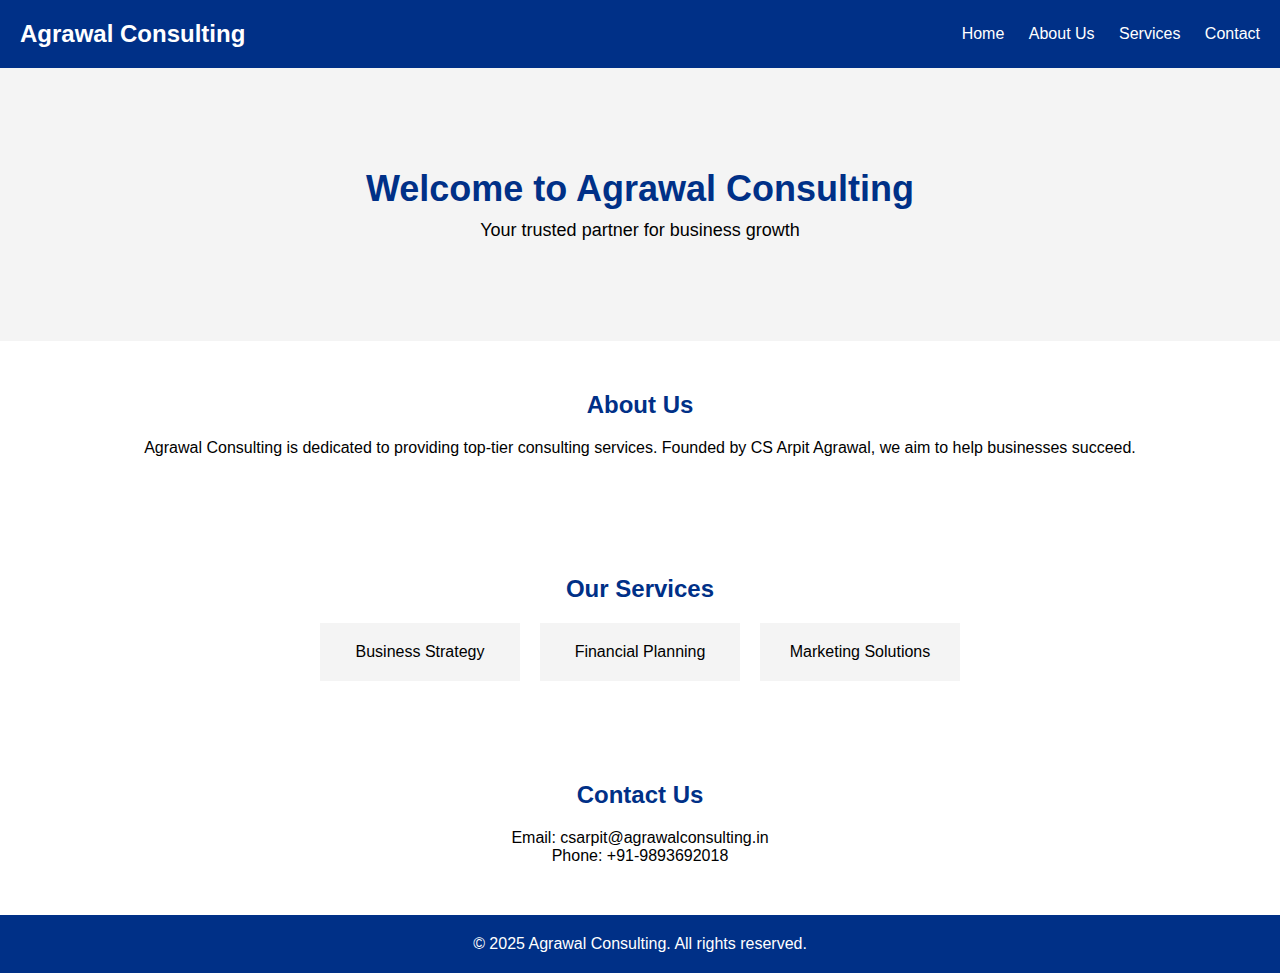
==== index.html @ 5fbaaf4f "Update index.html" ====
<!DOCTYPE html>
<html lang="en">
<head>
    <meta charset="UTF-8">
    <meta name="viewport" content="width=device-width, initial-scale=1.0">
    <title>Agrawal Consulting</title>
    <link rel="stylesheet" href="style.css">
</head>
<body>
    <!-- Header -->
    <header>
        <div class="logo">Agrawal Consulting</div>
        <nav>
            <a href="#home">Home</a>
            <a href="#about">About Us</a>
            <a href="#services">Services</a>
            <a href="#contact">Contact</a>
        </nav>
    </header>

    <!-- Hero Section -->
    <section id="home" class="hero">
        <h1>Welcome to Agrawal Consulting</h1>
        <p>Your trusted partner for business growth</p>
    </section>

    <!-- About Section -->
    <section id="about">
        <h2>About Us</h2>
        <p>Agrawal Consulting is dedicated to providing top-tier consulting services. Founded by CS Arpit Agrawal, we aim to help businesses succeed.</p>
    </section>
<nav>
    <a href="index.html">Home</a>
    <a href="about.html">About</a>
    <a href="contact.html">Contact</a>
</nav>
    <!-- Services Section -->
    <section id="services">
        <h2>Our Services</h2>
        <div class="services-list">
            <div class="service-item">Business Strategy</div>
            <div class="service-item">Financial Planning</div>
            <div class="service-item">Marketing Solutions</div>
        </div>
    </section>

    <!-- Contact Section -->
    <section id="contact">
        <h2>Contact Us</h2>
        <p>Email: csarpit@agrawalconsulting.in</p>
        <p>Phone: +91-9893692018</p>
    </section>

    <!-- Footer -->
    <footer>
        <p>&copy; 2025 Agrawal Consulting. All rights reserved.</p>
    </footer>
</body>
</html>
---- style.css ----
* {
    margin: 0;
    padding: 0;
    box-sizing: border-box;
    font-family: Arial, sans-serif;
}

/* Header */
header {
    background-color: #003087;
    color: white;
    padding: 20px;
    display: flex;
    justify-content: space-between;
    align-items: center;
}
.logo {
    font-size: 24px;
    font-weight: bold;
}
nav a {
    color: white;
    margin-left: 20px;
    text-decoration: none;
}
nav a:hover {
    color: #ffcc00;
}

/* Hero Section */
.hero {
    background-color: #f4f4f4;
    padding: 100px 20px;
    text-align: center;
}
.hero h1 {
    font-size: 36px;
    color: #003087;
}
.hero p {
    font-size: 18px;
    margin-top: 10px;
}

/* Sections */
section {
    padding: 50px 20px;
    text-align: center;
}
h2 {
    color: #003087;
    margin-bottom: 20px;
}
.services-list {
    display: flex;
    justify-content: center;
    gap: 20px;
}
.service-item {
    background-color: #f4f4f4;
    padding: 20px;
    width: 200px;
}

/* Footer */
footer {
    background-color: #003087;
    color: white;
    padding: 20px;
    text-align: center;
}
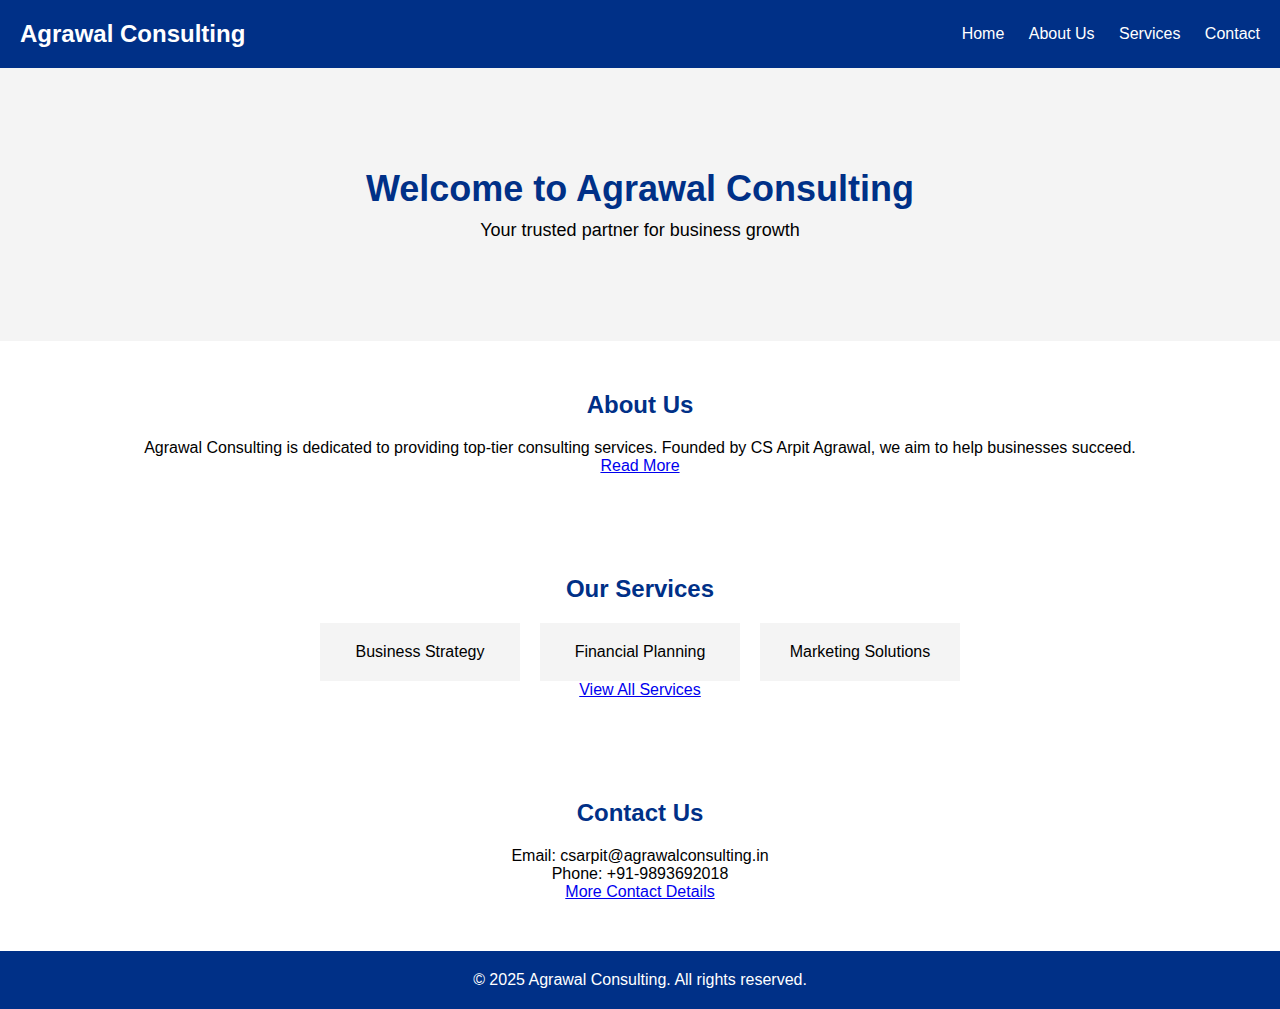
==== commit 91c23e01: "Update index.html" ====
--- a/index.html
+++ b/index.html
@@ -11,10 +11,10 @@
     <header>
         <div class="logo">Agrawal Consulting</div>
         <nav>
-            <a href="#home">Home</a>
-            <a href="#about">About Us</a>
-            <a href="#services">Services</a>
-            <a href="#contact">Contact</a>
+            <a href="index.html">Home</a>
+            <a href="about.html">About Us</a>
+            <a href="services.html">Services</a>
+            <a href="contact.html">Contact</a>
         </nav>
     </header>
 
@@ -24,17 +24,14 @@
         <p>Your trusted partner for business growth</p>
     </section>
 
-    <!-- About Section -->
+    <!-- About Section (Moved to about.html) -->
     <section id="about">
         <h2>About Us</h2>
         <p>Agrawal Consulting is dedicated to providing top-tier consulting services. Founded by CS Arpit Agrawal, we aim to help businesses succeed.</p>
+        <p><a href="about.html">Read More</a></p>
     </section>
-<nav>
-    <a href="index.html">Home</a>
-    <a href="about.html">About</a>
-    <a href="contact.html">Contact</a>
-</nav>
-    <!-- Services Section -->
+
+    <!-- Services Section (Moved to services.html) -->
     <section id="services">
         <h2>Our Services</h2>
         <div class="services-list">
@@ -42,13 +39,15 @@
             <div class="service-item">Financial Planning</div>
             <div class="service-item">Marketing Solutions</div>
         </div>
+        <p><a href="services.html">View All Services</a></p>
     </section>
 
-    <!-- Contact Section -->
+    <!-- Contact Section (Moved to contact.html) -->
     <section id="contact">
         <h2>Contact Us</h2>
         <p>Email: csarpit@agrawalconsulting.in</p>
         <p>Phone: +91-9893692018</p>
+        <p><a href="contact.html">More Contact Details</a></p>
     </section>
 
     <!-- Footer -->
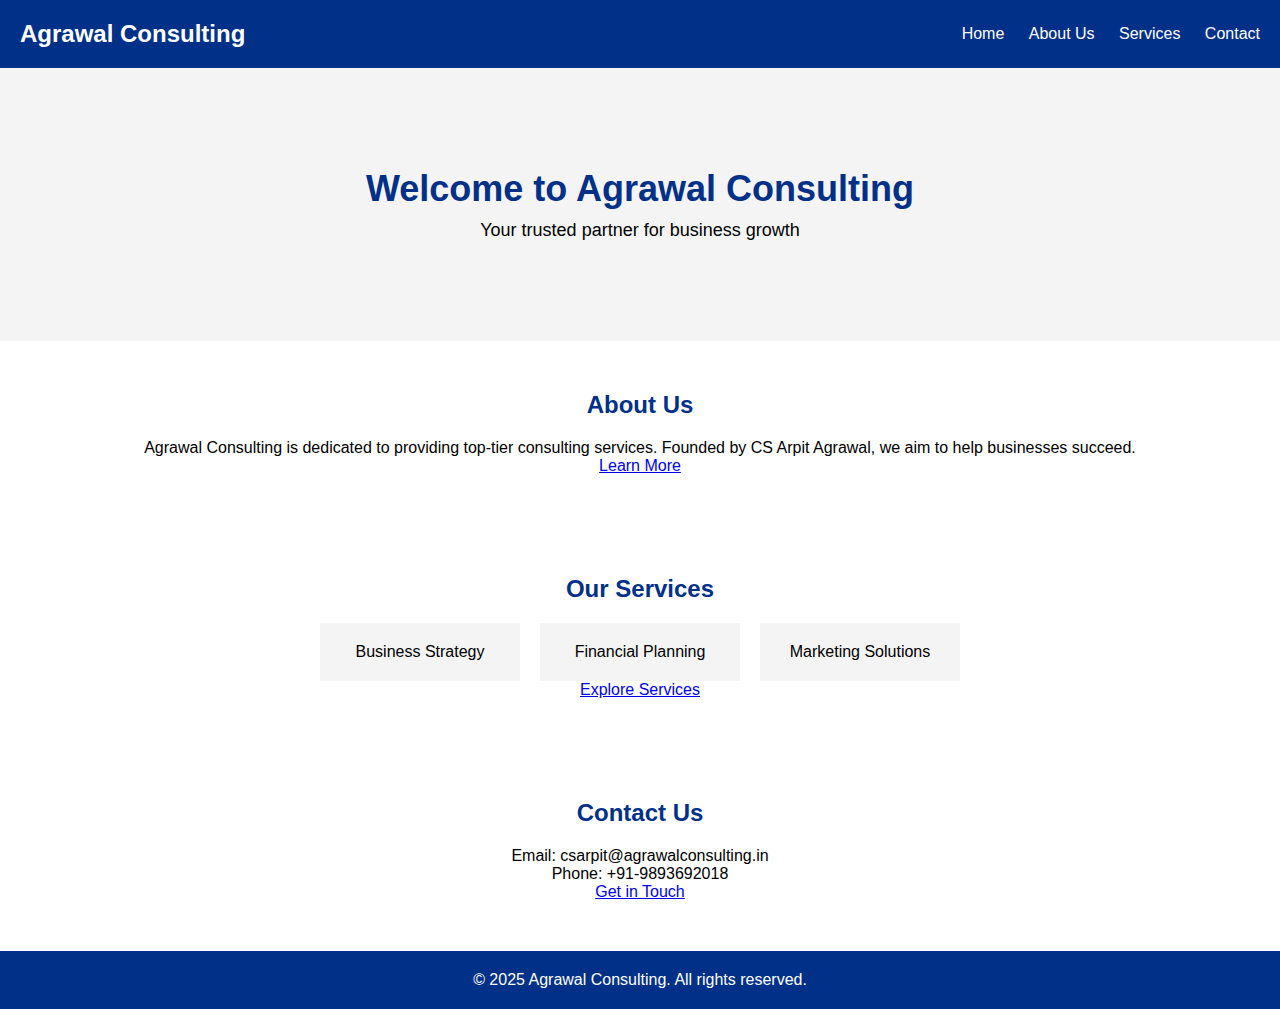
==== commit 696a3d3c: "Update index.html" ====
--- a/index.html
+++ b/index.html
@@ -24,14 +24,14 @@
         <p>Your trusted partner for business growth</p>
     </section>
 
-    <!-- About Section (Moved to about.html) -->
+    <!-- About Section -->
     <section id="about">
         <h2>About Us</h2>
         <p>Agrawal Consulting is dedicated to providing top-tier consulting services. Founded by CS Arpit Agrawal, we aim to help businesses succeed.</p>
-        <p><a href="about.html">Read More</a></p>
+        <a href="about.html" class="btn">Learn More</a>
     </section>
 
-    <!-- Services Section (Moved to services.html) -->
+    <!-- Services Section -->
     <section id="services">
         <h2>Our Services</h2>
         <div class="services-list">
@@ -39,15 +39,15 @@
             <div class="service-item">Financial Planning</div>
             <div class="service-item">Marketing Solutions</div>
         </div>
-        <p><a href="services.html">View All Services</a></p>
+        <a href="services.html" class="btn">Explore Services</a>
     </section>
 
-    <!-- Contact Section (Moved to contact.html) -->
+    <!-- Contact Section -->
     <section id="contact">
         <h2>Contact Us</h2>
         <p>Email: csarpit@agrawalconsulting.in</p>
         <p>Phone: +91-9893692018</p>
-        <p><a href="contact.html">More Contact Details</a></p>
+        <a href="contact.html" class="btn">Get in Touch</a>
     </section>
 
     <!-- Footer -->
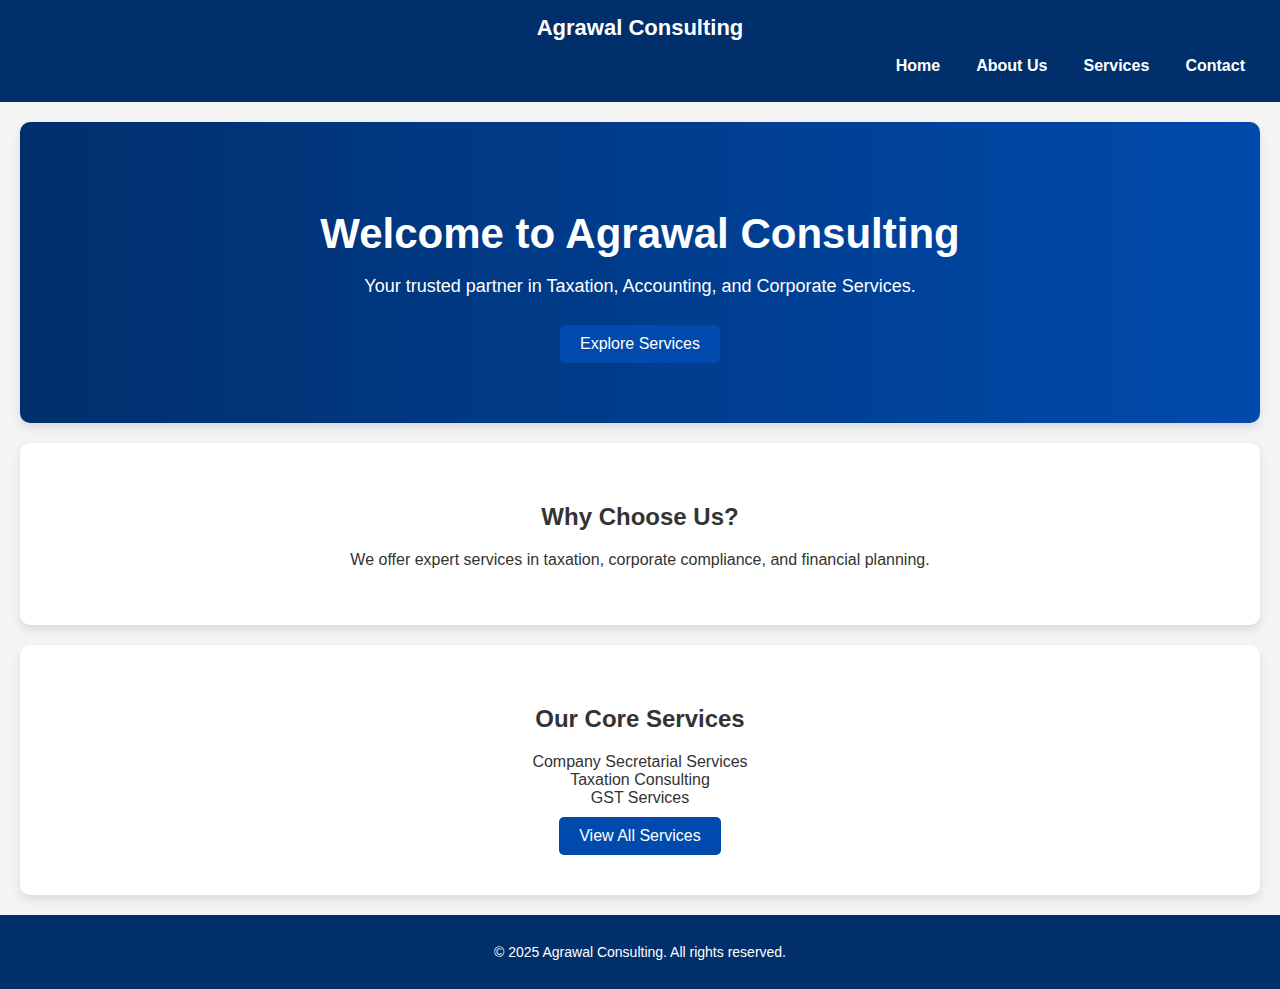
==== commit 57189dac: "Update index.html" ====
--- a/index.html
+++ b/index.html
@@ -7,52 +7,39 @@
     <link rel="stylesheet" href="style.css">
 </head>
 <body>
-    <!-- Header -->
-    <header>
-        <div class="logo">Agrawal Consulting</div>
-        <nav>
-            <a href="index.html">Home</a>
-            <a href="about.html">About Us</a>
-            <a href="services.html">Services</a>
-            <a href="contact.html">Contact</a>
-        </nav>
-    </header>
 
-    <!-- Hero Section -->
-    <section id="home" class="hero">
-        <h1>Welcome to Agrawal Consulting</h1>
-        <p>Your trusted partner for business growth</p>
-    </section>
+<header>
+    <div class="logo">Agrawal Consulting</div>
+    <nav>
+        <a href="index.html">Home</a>
+        <a href="about.html">About Us</a>
+        <a href="services.html">Services</a>
+        <a href="contact.html">Contact</a>
+    </nav>
+</header>
 
-    <!-- About Section -->
-    <section id="about">
-        <h2>About Us</h2>
-        <p>Agrawal Consulting is dedicated to providing top-tier consulting services. Founded by CS Arpit Agrawal, we aim to help businesses succeed.</p>
-        <a href="about.html" class="btn">Learn More</a>
-    </section>
+<section class="hero">
+    <h1>Welcome to Agrawal Consulting</h1>
+    <p>Your trusted partner in Taxation, Accounting, and Corporate Services.</p>
+    <a href="services.html" class="btn">Explore Services</a>
+</section>
 
-    <!-- Services Section -->
-    <section id="services">
-        <h2>Our Services</h2>
-        <div class="services-list">
-            <div class="service-item">Business Strategy</div>
-            <div class="service-item">Financial Planning</div>
-            <div class="service-item">Marketing Solutions</div>
-        </div>
-        <a href="services.html" class="btn">Explore Services</a>
-    </section>
+<section class="intro">
+    <h2>Why Choose Us?</h2>
+    <p>We offer expert services in taxation, corporate compliance, and financial planning.</p>
+</section>
 
-    <!-- Contact Section -->
-    <section id="contact">
-        <h2>Contact Us</h2>
-        <p>Email: csarpit@agrawalconsulting.in</p>
-        <p>Phone: +91-9893692018</p>
-        <a href="contact.html" class="btn">Get in Touch</a>
-    </section>
+<section class="services-preview">
+    <h2>Our Core Services</h2>
+    <div class="service-box">Company Secretarial Services</div>
+    <div class="service-box">Taxation Consulting</div>
+    <div class="service-box">GST Services</div>
+    <a href="services.html" class="btn">View All Services</a>
+</section>
 
-    <!-- Footer -->
-    <footer>
-        <p>&copy; 2025 Agrawal Consulting. All rights reserved.</p>
-    </footer>
+<footer>
+    <p>&copy; 2025 Agrawal Consulting. All rights reserved.</p>
+</footer>
+
 </body>
 </html>
--- a/style.css
+++ b/style.css
@@ -1,71 +1,108 @@
-* {
+/* General Styles */
+body {
+    font-family: Arial, sans-serif;
     margin: 0;
     padding: 0;
-    box-sizing: border-box;
-    font-family: Arial, sans-serif;
+    background-color: #f4f4f4;
+    color: #333;
 }
 
 /* Header */
 header {
-    background-color: #003087;
+    background-color: #002f6c;
     color: white;
-    padding: 20px;
-    display: flex;
-    justify-content: space-between;
-    align-items: center;
-}
-.logo {
-    font-size: 24px;
+    padding: 15px 0;
+    text-align: center;
+    font-size: 22px;
     font-weight: bold;
 }
+
+nav {
+    text-align: right;
+    padding: 10px 20px;
+}
+
 nav a {
     color: white;
-    margin-left: 20px;
     text-decoration: none;
+    margin: 0 15px;
+    font-size: 16px;
 }
+
 nav a:hover {
-    color: #ffcc00;
+    text-decoration: underline;
 }
 
 /* Hero Section */
 .hero {
-    background-color: #f4f4f4;
-    padding: 100px 20px;
     text-align: center;
+    padding: 60px 20px;
+    background: linear-gradient(to right, #002f6c, #004aad);
+    color: white;
 }
+
 .hero h1 {
-    font-size: 36px;
-    color: #003087;
+    font-size: 42px;
+    margin-bottom: 10px;
 }
+
 .hero p {
     font-size: 18px;
-    margin-top: 10px;
 }
 
 /* Sections */
 section {
-    padding: 50px 20px;
     text-align: center;
+    padding: 40px 20px;
+    background: white;
+    margin: 20px;
+    border-radius: 10px;
+    box-shadow: 0px 5px 10px rgba(0, 0, 0, 0.1);
 }
-h2 {
-    color: #003087;
-    margin-bottom: 20px;
+
+/* Buttons */
+.btn {
+    display: inline-block;
+    padding: 10px 20px;
+    background-color: #004aad;
+    color: white;
+    text-decoration: none;
+    border-radius: 5px;
+    font-size: 16px;
+    margin-top: 10px;
 }
+
+.btn:hover {
+    background-color: #002f6c;
+}
+
+/* Service Boxes */
 .services-list {
     display: flex;
     justify-content: center;
     gap: 20px;
+    margin-top: 20px;
 }
+
 .service-item {
-    background-color: #f4f4f4;
-    padding: 20px;
+    background: #f8f9fa;
+    padding: 15px;
+    border-radius: 8px;
     width: 200px;
+    font-size: 18px;
+    font-weight: bold;
+    box-shadow: 0px 4px 8px rgba(0, 0, 0, 0.1);
+}
+
+.service-item:hover {
+    background: #e0e0e0;
 }
 
 /* Footer */
 footer {
-    background-color: #003087;
+    background-color: #002f6c;
     color: white;
-    padding: 20px;
     text-align: center;
+    padding: 15px;
+    font-size: 14px;
 }
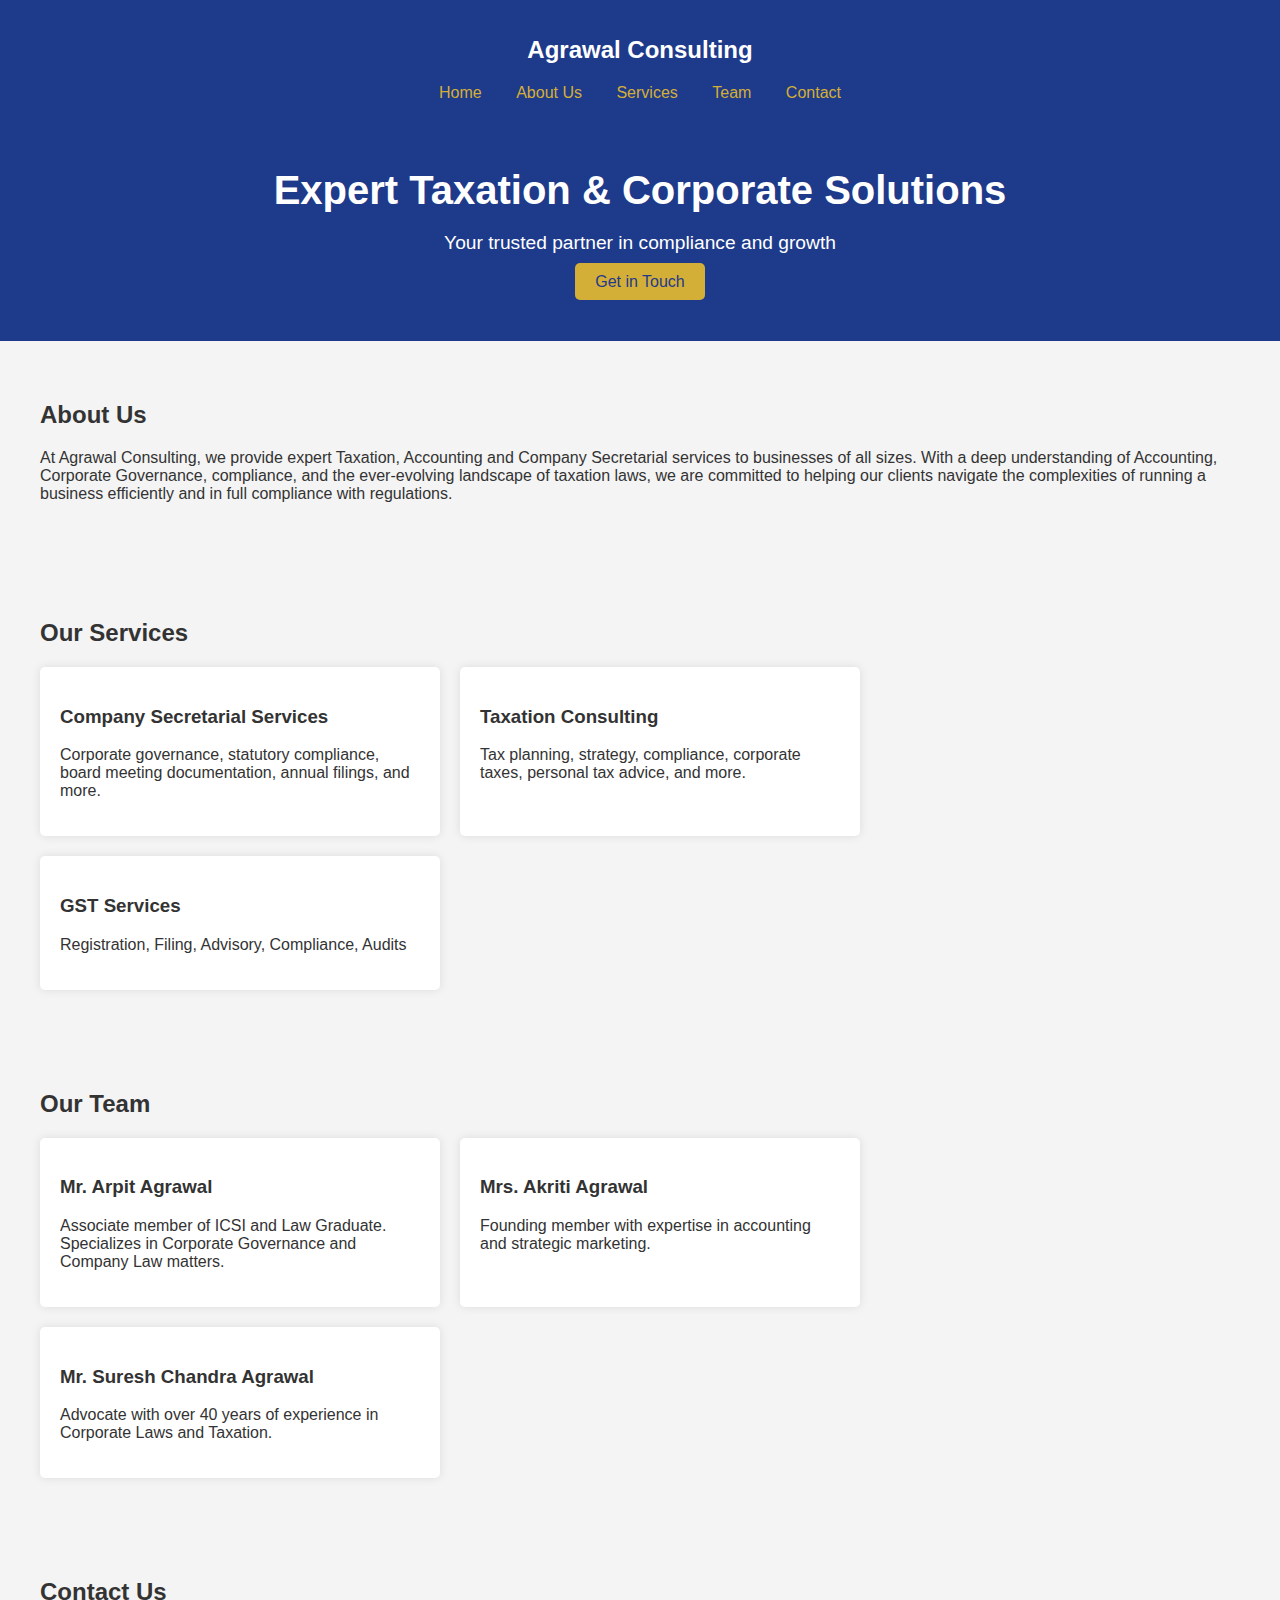
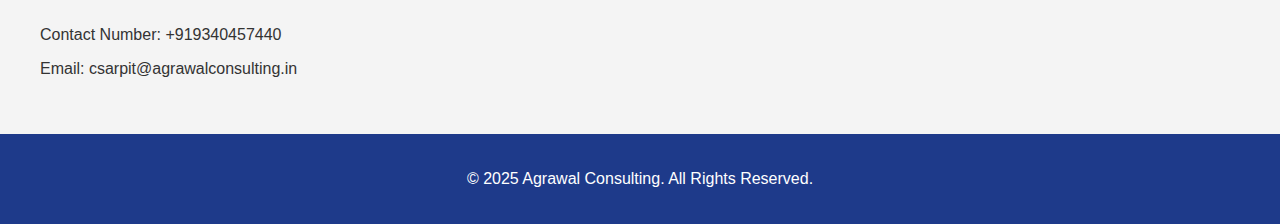
==== commit 3993b77f: "Update index.html" ====
--- a/index.html
+++ b/index.html
@@ -4,42 +4,140 @@
     <meta charset="UTF-8">
     <meta name="viewport" content="width=device-width, initial-scale=1.0">
     <title>Agrawal Consulting</title>
-    <link rel="stylesheet" href="style.css">
+    <style>
+        body {
+            font-family: 'Poppins', sans-serif;
+            margin: 0;
+            padding: 0;
+            background: #f4f4f4;
+            color: #333;
+        }
+        header {
+            background: #1E3A8A;
+            color: white;
+            padding: 1rem;
+            text-align: center;
+        }
+        nav a {
+            color: #D4AF37;
+            margin: 0 15px;
+            text-decoration: none;
+        }
+        .hero {
+            background: #1E3A8A;
+            color: white;
+            padding: 50px;
+            text-align: center;
+        }
+        .hero h1 {
+            font-size: 2.5rem;
+            margin: 0;
+        }
+        .hero p {
+            font-size: 1.2rem;
+        }
+        .btn {
+            background: #D4AF37;
+            padding: 10px 20px;
+            color: #1E3A8A;
+            text-decoration: none;
+            border-radius: 5px;
+        }
+        .btn:hover {
+            background: #FFD700;
+        }
+        .section {
+            padding: 40px;
+            max-width: 1200px;
+            margin: auto;
+        }
+        .services, .team {
+            display: flex;
+            gap: 20px;
+            flex-wrap: wrap;
+        }
+        .card {
+            background: white;
+            padding: 20px;
+            width: 30%;
+            box-shadow: 0 0 10px rgba(0,0,0,0.1);
+            border-radius: 5px;
+        }
+        footer {
+            background: #1E3A8A;
+            color: white;
+            text-align: center;
+            padding: 20px;
+        }
+    </style>
 </head>
 <body>
+    <header>
+        <h2>Agrawal Consulting</h2>
+        <nav>
+            <a href="#home">Home</a>
+            <a href="#about">About Us</a>
+            <a href="#services">Services</a>
+            <a href="#team">Team</a>
+            <a href="#contact">Contact</a>
+        </nav>
+    </header>
 
-<header>
-    <div class="logo">Agrawal Consulting</div>
-    <nav>
-        <a href="index.html">Home</a>
-        <a href="about.html">About Us</a>
-        <a href="services.html">Services</a>
-        <a href="contact.html">Contact</a>
-    </nav>
-</header>
+    <div class="hero">
+        <h1>Expert Taxation & Corporate Solutions</h1>
+        <p>Your trusted partner in compliance and growth</p>
+        <a href="#contact" class="btn">Get in Touch</a>
+    </div>
 
-<section class="hero">
-    <h1>Welcome to Agrawal Consulting</h1>
-    <p>Your trusted partner in Taxation, Accounting, and Corporate Services.</p>
-    <a href="services.html" class="btn">Explore Services</a>
-</section>
+    <div class="section" id="about">
+        <h2>About Us</h2>
+        <p>At Agrawal Consulting, we provide expert Taxation, Accounting and Company Secretarial services to businesses of all sizes. With a deep understanding of Accounting, Corporate Governance, compliance, and the ever-evolving landscape of taxation laws, we are committed to helping our clients navigate the complexities of running a business efficiently and in full compliance with regulations.</p>
+    </div>
 
-<section class="intro">
-    <h2>Why Choose Us?</h2>
-    <p>We offer expert services in taxation, corporate compliance, and financial planning.</p>
-</section>
+    <div class="section" id="services">
+        <h2>Our Services</h2>
+        <div class="services">
+            <div class="card">
+                <h3>Company Secretarial Services</h3>
+                <p>Corporate governance, statutory compliance, board meeting documentation, annual filings, and more.</p>
+            </div>
+            <div class="card">
+                <h3>Taxation Consulting</h3>
+                <p>Tax planning, strategy, compliance, corporate taxes, personal tax advice, and more.</p>
+            </div>
+            <div class="card">
+                <h3>GST Services</h3>
+                <p>Registration, Filing, Advisory, Compliance, Audits</p>
+            </div>
+        </div>
+    </div>
 
-<section class="services-preview">
-    <h2>Our Core Services</h2>
-    <div class="service-box">Company Secretarial Services</div>
-    <div class="service-box">Taxation Consulting</div>
-    <div class="service-box">GST Services</div>
-    <a href="services.html" class="btn">View All Services</a>
-</section>
+    <div class="section" id="team">
+        <h2>Our Team</h2>
+        <div class="team">
+            <div class="card">
+                <h3>Mr. Arpit Agrawal</h3>
+                <p>Associate member of ICSI and Law Graduate. Specializes in Corporate Governance and Company Law matters.</p>
+            </div>
+            <div class="card">
+                <h3>Mrs. Akriti Agrawal</h3>
+                <p>Founding member with expertise in accounting and strategic marketing.</p>
+            </div>
+            <div class="card">
+                <h3>Mr. Suresh Chandra Agrawal</h3>
+                <p>Advocate with over 40 years of experience in Corporate Laws and Taxation.</p>
+            </div>
+        </div>
+    </div>
 
-<footer>
-    <p>&copy; 2025 Agrawal Consulting. All rights reserved.</p>
-</footer>
+    <div class="section" id="contact">
+        <h2>Contact Us</h2>
+        <p>Contact Number: +919340457440</p>
+        <p>Email: csarpit@agrawalconsulting.in</p>
+    </div>
 
+    <footer>
+        <p>&copy; 2025 Agrawal Consulting. All Rights Reserved.</p>
+    </footer>
 </body>
 </html>
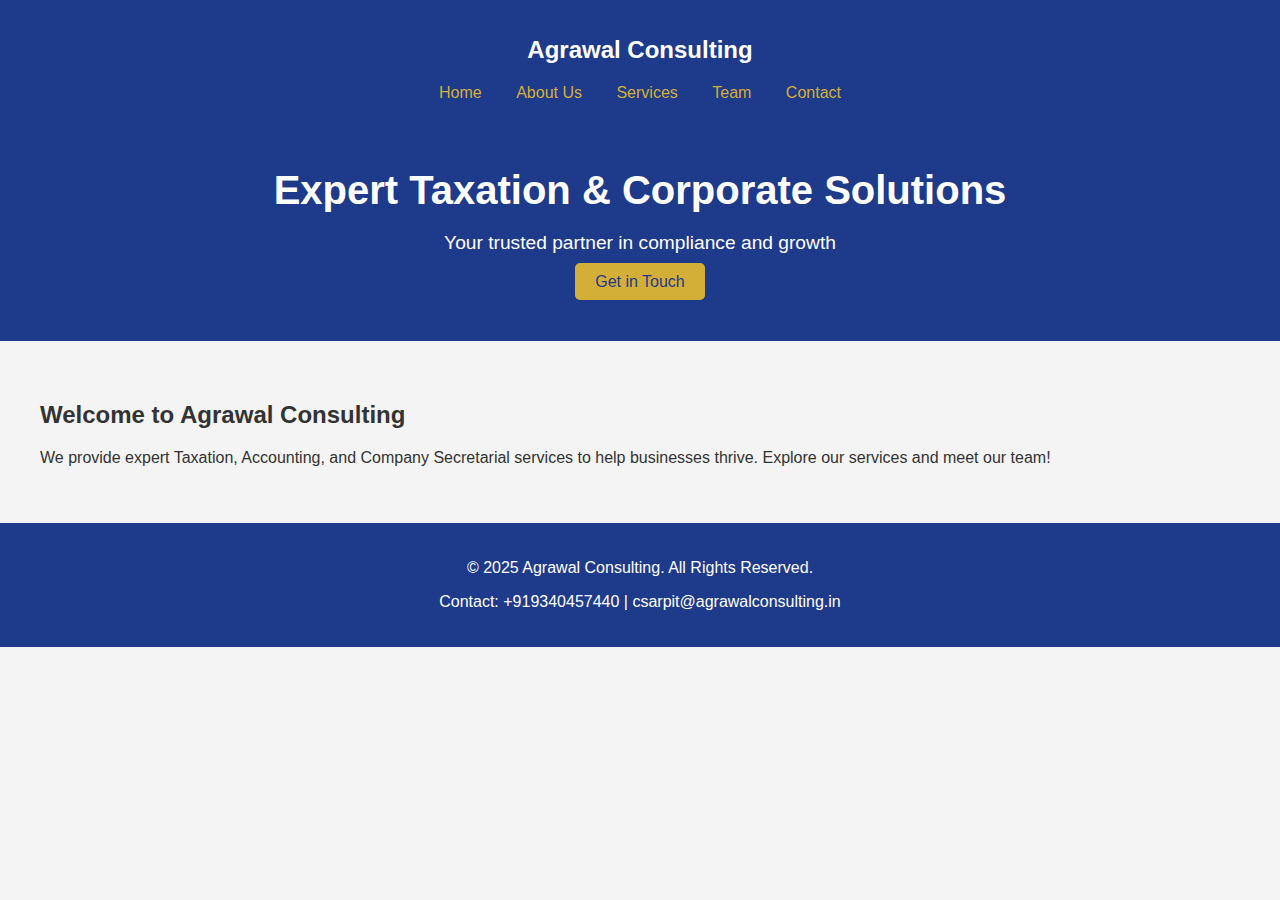
==== commit aeb781fc: "Update index.html" ====
--- a/index.html
+++ b/index.html
@@ -3,141 +3,46 @@
 <head>
     <meta charset="UTF-8">
     <meta name="viewport" content="width=device-width, initial-scale=1.0">
-    <title>Agrawal Consulting</title>
+    <title>Agrawal Consulting - Home</title>
     <style>
-        body {
-            font-family: 'Poppins', sans-serif;
-            margin: 0;
-            padding: 0;
-            background: #f4f4f4;
-            color: #333;
-        }
-        header {
-            background: #1E3A8A;
-            color: white;
-            padding: 1rem;
-            text-align: center;
-        }
-        nav a {
-            color: #D4AF37;
-            margin: 0 15px;
-            text-decoration: none;
-        }
-        .hero {
-            background: #1E3A8A;
-            color: white;
-            padding: 50px;
-            text-align: center;
-        }
-        .hero h1 {
-            font-size: 2.5rem;
-            margin: 0;
-        }
-        .hero p {
-            font-size: 1.2rem;
-        }
-        .btn {
-            background: #D4AF37;
-            padding: 10px 20px;
-            color: #1E3A8A;
-            text-decoration: none;
-            border-radius: 5px;
-        }
-        .btn:hover {
-            background: #FFD700;
-        }
-        .section {
-            padding: 40px;
-            max-width: 1200px;
-            margin: auto;
-        }
-        .services, .team {
-            display: flex;
-            gap: 20px;
-            flex-wrap: wrap;
-        }
-        .card {
-            background: white;
-            padding: 20px;
-            width: 30%;
-            box-shadow: 0 0 10px rgba(0,0,0,0.1);
-            border-radius: 5px;
-        }
-        footer {
-            background: #1E3A8A;
-            color: white;
-            text-align: center;
-            padding: 20px;
-        }
+        body { font-family: 'Poppins', sans-serif; margin: 0; padding: 0; background: #f4f4f4; color: #333; }
+        header { background: #1E3A8A; color: white; padding: 1rem; text-align: center; }
+        nav a { color: #D4AF37; margin: 0 15px; text-decoration: none; }
+        .hero { background: #1E3A8A; color: white; padding: 50px; text-align: center; }
+        .hero h1 { font-size: 2.5rem; margin: 0; }
+        .hero p { font-size: 1.2rem; }
+        .btn { background: #D4AF37; padding: 10px 20px; color: #1E3A8A; text-decoration: none; border-radius: 5px; }
+        .btn:hover { background: #FFD700; }
+        .section { padding: 40px; max-width: 1200px; margin: auto; }
+        footer { background: #1E3A8A; color: white; text-align: center; padding: 20px; }
     </style>
 </head>
 <body>
     <header>
         <h2>Agrawal Consulting</h2>
         <nav>
-            <a href="#home">Home</a>
-            <a href="#about">About Us</a>
-            <a href="#services">Services</a>
-            <a href="#team">Team</a>
-            <a href="#contact">Contact</a>
+            <a href="index.html">Home</a>
+            <a href="about.html">About Us</a>
+            <a href="services.html">Services</a>
+            <a href="team.html">Team</a>
+            <a href="contact.html">Contact</a>
         </nav>
     </header>
 
     <div class="hero">
         <h1>Expert Taxation & Corporate Solutions</h1>
         <p>Your trusted partner in compliance and growth</p>
-        <a href="#contact" class="btn">Get in Touch</a>
+        <a href="contact.html" class="btn">Get in Touch</a>
     </div>
 
-    <div class="section" id="about">
-        <h2>About Us</h2>
-        <p>At Agrawal Consulting, we provide expert Taxation, Accounting and Company Secretarial services to businesses of all sizes. With a deep understanding of Accounting, Corporate Governance, compliance, and the ever-evolving landscape of taxation laws, we are committed to helping our clients navigate the complexities of running a business efficiently and in full compliance with regulations.</p>
-    </div>
-
-    <div class="section" id="services">
-        <h2>Our Services</h2>
-        <div class="services">
-            <div class="card">
-                <h3>Company Secretarial Services</h3>
-                <p>Corporate governance, statutory compliance, board meeting documentation, annual filings, and more.</p>
-            </div>
-            <div class="card">
-                <h3>Taxation Consulting</h3>
-                <p>Tax planning, strategy, compliance, corporate taxes, personal tax advice, and more.</p>
-            </div>
-            <div class="card">
-                <h3>GST Services</h3>
-                <p>Registration, Filing, Advisory, Compliance, Audits</p>
-            </div>
-        </div>
-    </div>
-
-    <div class="section" id="team">
-        <h2>Our Team</h2>
-        <div class="team">
-            <div class="card">
-                <h3>Mr. Arpit Agrawal</h3>
-                <p>Associate member of ICSI and Law Graduate. Specializes in Corporate Governance and Company Law matters.</p>
-            </div>
-            <div class="card">
-                <h3>Mrs. Akriti Agrawal</h3>
-                <p>Founding member with expertise in accounting and strategic marketing.</p>
-            </div>
-            <div class="card">
-                <h3>Mr. Suresh Chandra Agrawal</h3>
-                <p>Advocate with over 40 years of experience in Corporate Laws and Taxation.</p>
-            </div>
-        </div>
-    </div>
-
-    <div class="section" id="contact">
-        <h2>Contact Us</h2>
-        <p>Contact Number: +919340457440</p>
-        <p>Email: csarpit@agrawalconsulting.in</p>
+    <div class="section">
+        <h2>Welcome to Agrawal Consulting</h2>
+        <p>We provide expert Taxation, Accounting, and Company Secretarial services to help businesses thrive. Explore our services and meet our team!</p>
     </div>
 
     <footer>
-        <p>&copy; 2025 Agrawal Consulting. All Rights Reserved.</p>
+        <p>© 2025 Agrawal Consulting. All Rights Reserved.</p>
+        <p>Contact: +919340457440 | csarpit@agrawalconsulting.in</p>
     </footer>
 </body>
 </html>
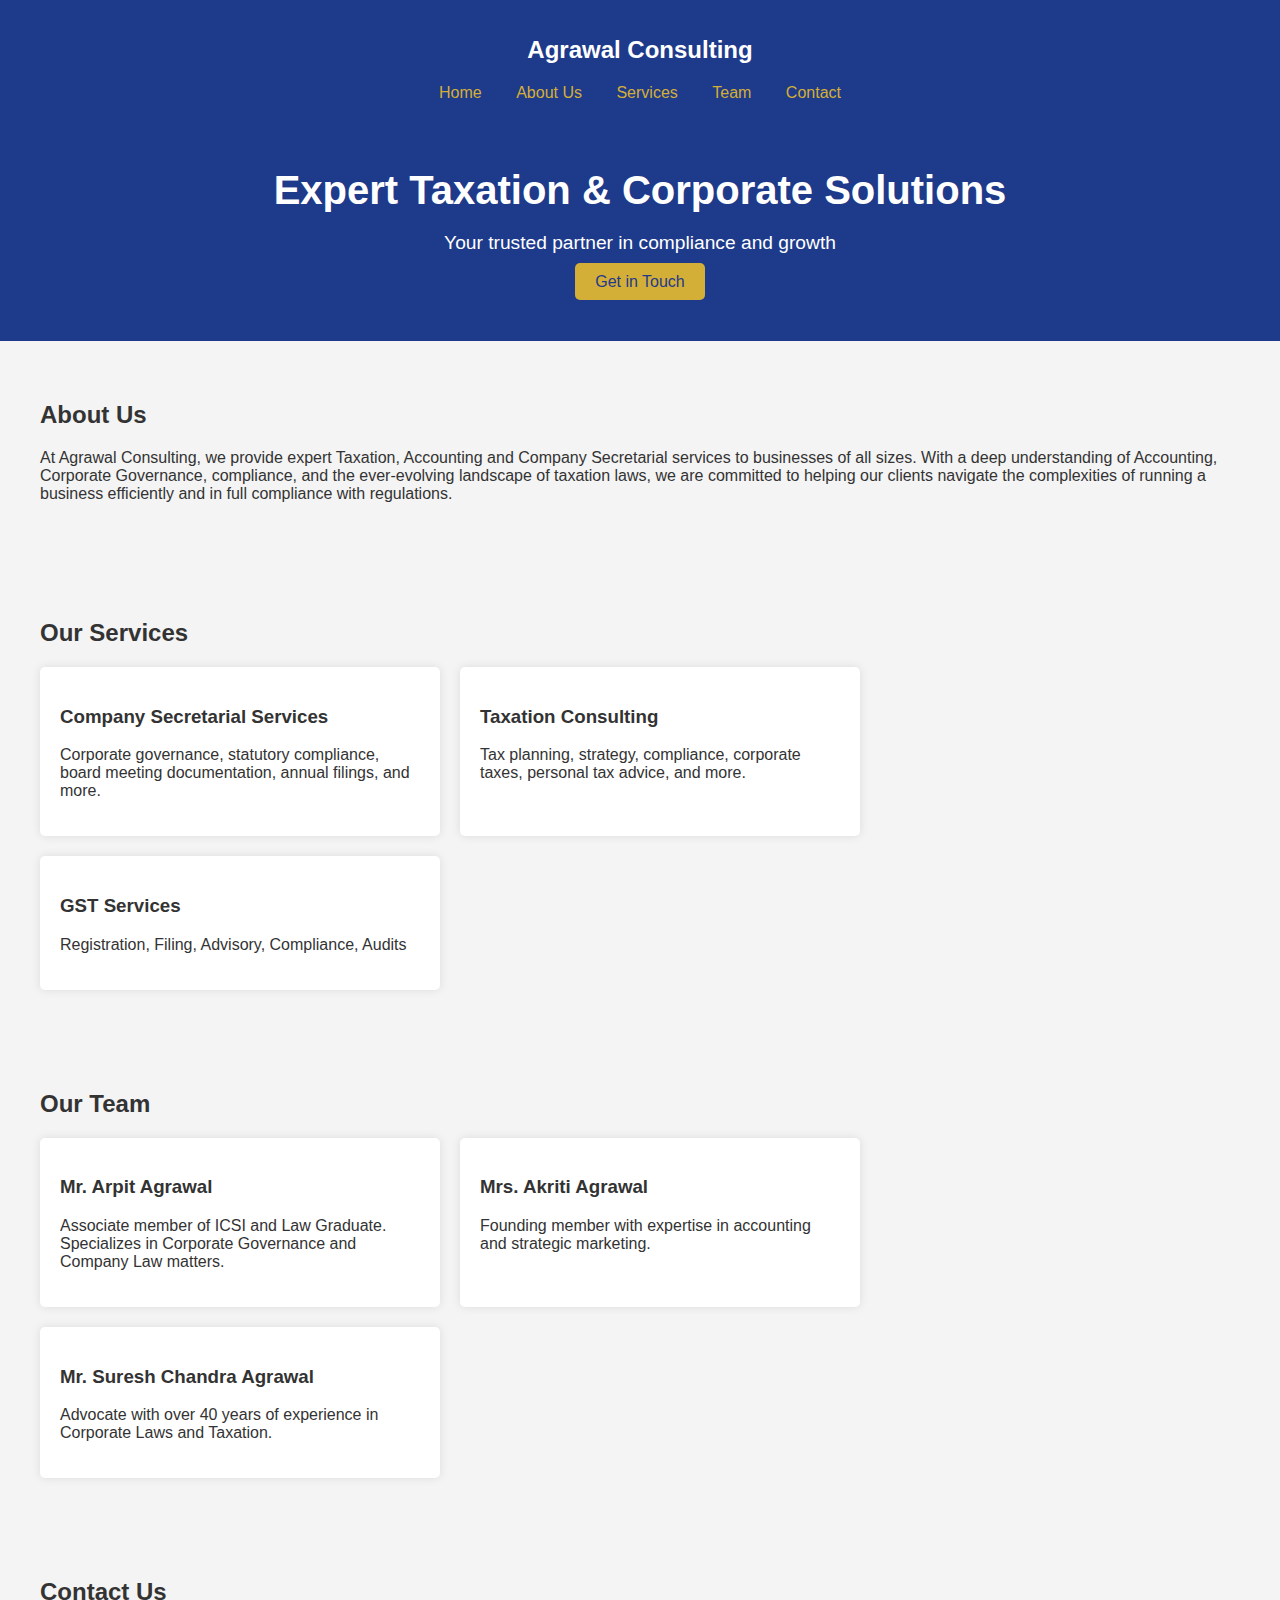
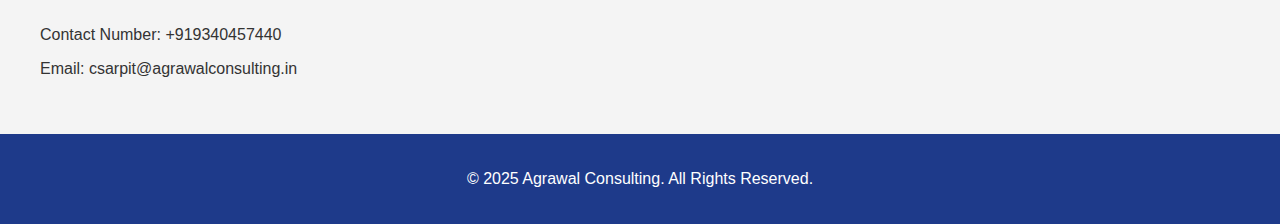
==== commit 02c82339: "Update index.html" ====
--- a/index.html
+++ b/index.html
@@ -3,46 +3,141 @@
 <head>
     <meta charset="UTF-8">
     <meta name="viewport" content="width=device-width, initial-scale=1.0">
-    <title>Agrawal Consulting - Home</title>
+    <title>Agrawal Consulting</title>
     <style>
-        body { font-family: 'Poppins', sans-serif; margin: 0; padding: 0; background: #f4f4f4; color: #333; }
-        header { background: #1E3A8A; color: white; padding: 1rem; text-align: center; }
-        nav a { color: #D4AF37; margin: 0 15px; text-decoration: none; }
-        .hero { background: #1E3A8A; color: white; padding: 50px; text-align: center; }
-        .hero h1 { font-size: 2.5rem; margin: 0; }
-        .hero p { font-size: 1.2rem; }
-        .btn { background: #D4AF37; padding: 10px 20px; color: #1E3A8A; text-decoration: none; border-radius: 5px; }
-        .btn:hover { background: #FFD700; }
-        .section { padding: 40px; max-width: 1200px; margin: auto; }
-        footer { background: #1E3A8A; color: white; text-align: center; padding: 20px; }
+        body {
+            font-family: 'Poppins', sans-serif;
+            margin: 0;
+            padding: 0;
+            background: #f4f4f4;
+            color: #333;
+        }
+        header {
+            background: #1E3A8A;
+            color: white;
+            padding: 1rem;
+            text-align: center;
+        }
+        nav a {
+            color: #D4AF37;
+            margin: 0 15px;
+            text-decoration: none;
+        }
+        .hero {
+            background: #1E3A8A;
+            color: white;
+            padding: 50px;
+            text-align: center;
+        }
+        .hero h1 {
+            font-size: 2.5rem;
+            margin: 0;
+        }
+        .hero p {
+            font-size: 1.2rem;
+        }
+        .btn {
+            background: #D4AF37;
+            padding: 10px 20px;
+            color: #1E3A8A;
+            text-decoration: none;
+            border-radius: 5px;
+        }
+        .btn:hover {
+            background: #FFD700;
+        }
+        .section {
+            padding: 40px;
+            max-width: 1200px;
+            margin: auto;
+        }
+        .services, .team {
+            display: flex;
+            gap: 20px;
+            flex-wrap: wrap;
+        }
+        .card {
+            background: white;
+            padding: 20px;
+            width: 30%;
+            box-shadow: 0 0 10px rgba(0,0,0,0.1);
+            border-radius: 5px;
+        }
+        footer {
+            background: #1E3A8A;
+            color: white;
+            text-align: center;
+            padding: 20px;
+        }
     </style>
 </head>
 <body>
     <header>
         <h2>Agrawal Consulting</h2>
         <nav>
-            <a href="index.html">Home</a>
-            <a href="about.html">About Us</a>
-            <a href="services.html">Services</a>
-            <a href="team.html">Team</a>
-            <a href="contact.html">Contact</a>
+            <a href="#home">Home</a>
+            <a href="#about">About Us</a>
+            <a href="#services">Services</a>
+            <a href="#team">Team</a>
+            <a href="#contact">Contact</a>
         </nav>
     </header>
 
     <div class="hero">
         <h1>Expert Taxation & Corporate Solutions</h1>
         <p>Your trusted partner in compliance and growth</p>
-        <a href="contact.html" class="btn">Get in Touch</a>
+        <a href="#contact" class="btn">Get in Touch</a>
     </div>
 
-    <div class="section">
-        <h2>Welcome to Agrawal Consulting</h2>
-        <p>We provide expert Taxation, Accounting, and Company Secretarial services to help businesses thrive. Explore our services and meet our team!</p>
+    <div class="section" id="about">
+        <h2>About Us</h2>
+        <p>At Agrawal Consulting, we provide expert Taxation, Accounting and Company Secretarial services to businesses of all sizes. With a deep understanding of Accounting, Corporate Governance, compliance, and the ever-evolving landscape of taxation laws, we are committed to helping our clients navigate the complexities of running a business efficiently and in full compliance with regulations.</p>
+    </div>
+
+    <div class="section" id="services">
+        <h2>Our Services</h2>
+        <div class="services">
+            <div class="card">
+                <h3>Company Secretarial Services</h3>
+                <p>Corporate governance, statutory compliance, board meeting documentation, annual filings, and more.</p>
+            </div>
+            <div class="card">
+                <h3>Taxation Consulting</h3>
+                <p>Tax planning, strategy, compliance, corporate taxes, personal tax advice, and more.</p>
+            </div>
+            <div class="card">
+                <h3>GST Services</h3>
+                <p>Registration, Filing, Advisory, Compliance, Audits</p>
+            </div>
+        </div>
+    </div>
+
+    <div class="section" id="team">
+        <h2>Our Team</h2>
+        <div class="team">
+            <div class="card">
+                <h3>Mr. Arpit Agrawal</h3>
+                <p>Associate member of ICSI and Law Graduate. Specializes in Corporate Governance and Company Law matters.</p>
+            </div>
+            <div class="card">
+                <h3>Mrs. Akriti Agrawal</h3>
+                <p>Founding member with expertise in accounting and strategic marketing.</p>
+            </div>
+            <div class="card">
+                <h3>Mr. Suresh Chandra Agrawal</h3>
+                <p>Advocate with over 40 years of experience in Corporate Laws and Taxation.</p>
+            </div>
+        </div>
+    </div>
+
+    <div class="section" id="contact">
+        <h2>Contact Us</h2>
+        <p>Contact Number: +919340457440</p>
+        <p>Email: csarpit@agrawalconsulting.in</p>
     </div>
 
     <footer>
-        <p>© 2025 Agrawal Consulting. All Rights Reserved.</p>
-        <p>Contact: +919340457440 | csarpit@agrawalconsulting.in</p>
+        <p>&copy; 2025 Agrawal Consulting. All Rights Reserved.</p>
     </footer>
 </body>
 </html>
